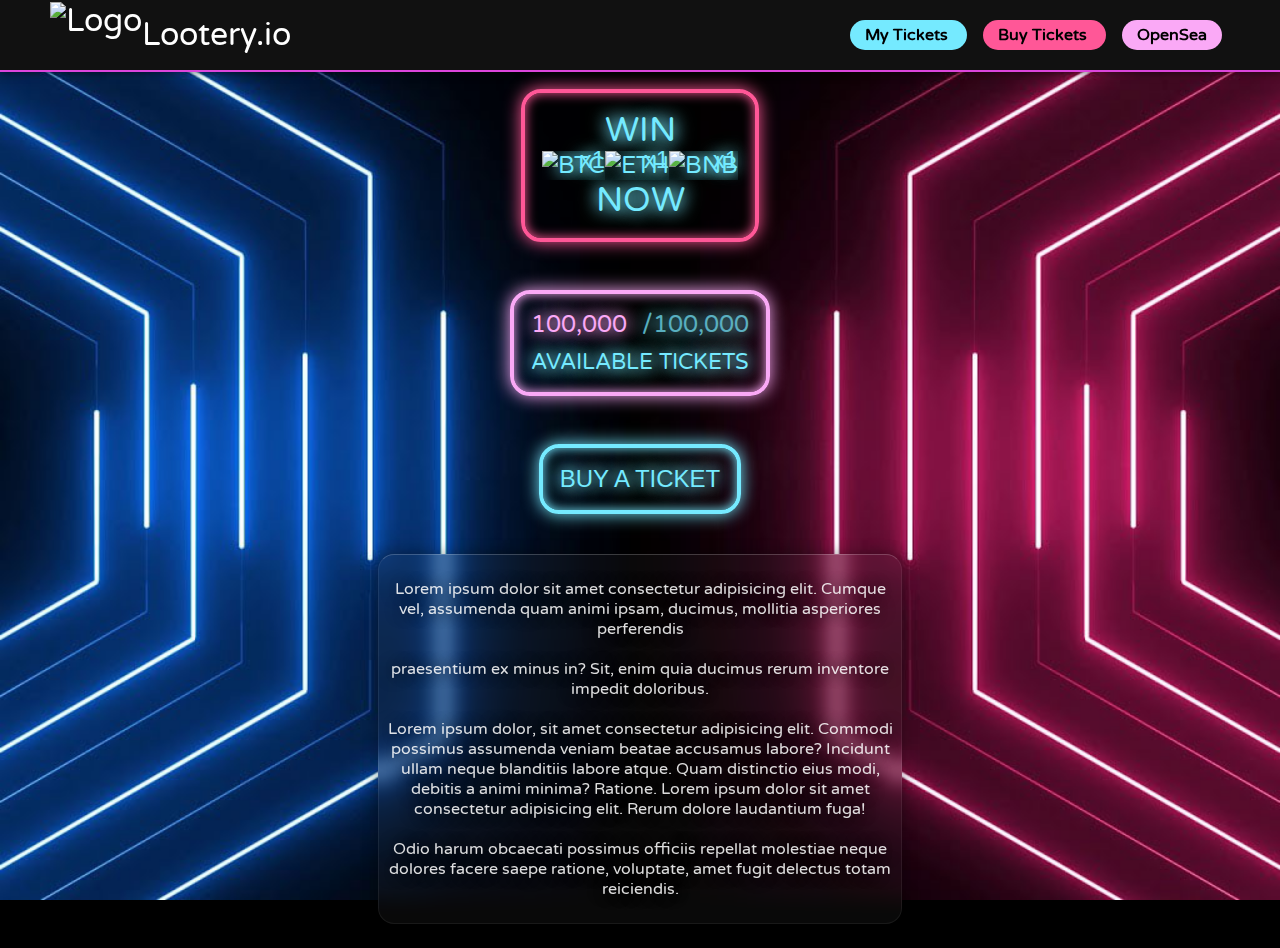
==== index.html @ 488fae4c "added header" ====
<!DOCTYPE html>
<html lang="en">

<head>
    <meta charset="UTF-8">
    <meta http-equiv="X-UA-Compatible" content="IE=edge">
    <meta name="viewport" content="width=device-width, initial-scale=1.0">
    <link rel="stylesheet" href="style.css">
    <link rel="icon" type="image/svg+xml" href="assets/NFT_Coin_L.svg">
    <title>Lootery.io</title>
</head>

<body>
    <div class="header">
        <a href="#" class="logo">
            <img src="assets/NFT_Coin_L.svg" alt="Logo" title="Lootery.io" height="66px">
            Lootery.io
        </a>
        <div class="links">
            <a href="#" class="link">
                My Tickets
            </a>
            <a href="#" class="link red">
                Buy Tickets
            </a>
            <a href="#" class="link purple">
                OpenSea
            </a>
        </div>
    </div>
    <div class="box-neon btc neon-text mt">
        <span class="txt">WIN</span>
        <div class="row">
            <!--
            <div class="cryptobox">
                <span>1</span>
                <img src="assets/NFT_Coin_Bitcoin.svg" width="150px" alt="BTC" title="BTC">
            </div>
            <div class="cryptobox">
                <span>1</span>
                <img src="assets/NFT_Coin_ether.svg" width="150px" alt="ETH" title="ETH">
            </div>
            <div class="cryptobox">
                <span>1</span>
                <img src="assets/NFT_Coin_Binance.svg" width="150px" alt="BNB" title="BNB">
            </div>
            -->
            <picture><img src="assets/NFT_Coin_Bitcoin.svg" alt="BTC" title="BTC"></picture>
            <picture><img src="assets/NFT_Coin_ether.svg" alt="ETH" title="ETH"></picture>
            <picture><img src="assets/NFT_Coin_Binance.svg" alt="BNB" title="BNB"></picture>
        </div>
        <span class="txt">NOW</span>
    </div>
    <div class="box-neon flat neon-text">
        <div>
            <div class="row">
                <span>100,000</span>
                <span>/100,000</span>
            </div>
            <span style="font-size: .9em;">AVAILABLE TICKETS</span>
        </div>
    </div>
    <button class="box-neon btn neon-text">
        buy a ticket
    </button>
    <div class="bottom-texts">
        <p>
            Lorem ipsum dolor sit amet consectetur adipisicing elit. Cumque vel, assumenda quam animi ipsam, ducimus,
            mollitia asperiores perferendis
            <br><br>
            praesentium ex minus in? Sit, enim quia ducimus rerum inventore impedit
            doloribus.
            <br><br>
            Lorem ipsum dolor, sit amet consectetur adipisicing elit. Commodi possimus assumenda veniam
            beatae accusamus labore? Incidunt ullam neque blanditiis labore atque. Quam distinctio eius modi, debitis a
            animi minima? Ratione. Lorem ipsum dolor sit amet consectetur adipisicing elit. Rerum dolore laudantium
            fuga!
            <br><br>
            Odio harum obcaecati possimus officiis repellat molestiae neque dolores facere saepe ratione,
            voluptate, amet fugit delectus totam reiciendis.
        </p>
    </div>
</body>

</html>
---- style.css ----
@import url('https://fonts.googleapis.com/css2?family=Varela+Round&display=swap');

html, body {
    font-family: 'Varela Round', sans-serif;
}

body {
    background-color: #000;
    background-image: url("assets/bg.jpeg");
    background-position: center;
    background-repeat: no-repeat;
    background-size: cover;
    background-attachment: fixed;

    display: flex;
    flex-direction: column;
    justify-content: center;
    align-items: center;
}

.header {
    position: fixed;
    top: 0;
    left: 0;
    right: 0;
    bottom: auto;
    z-index: 99;
    box-sizing: border-box;
    height: 8vh;
    padding: 15px 50px;
    background: #111;
    color: #fff;
    --color: rgb(220, 69, 220);
    border-bottom: solid .17em var(--color);
    display: flex;
    align-items: center;
    justify-content: space-between;
    box-shadow: 0 0 8px #00000099;
}

.logo {
    display: flex;
    flex-direction: row;
    align-items: center;
    text-decoration: none;
    color: #fff;
    font-size: 2em;
}

.link {
    text-decoration: none;
    color: #000;
    font-weight: 900;
    background: rgb(117, 234, 255);
    padding: 5px 15px;
    border-radius: 1em;
    margin: 0 .5em;
    transition: all 500ms ease-in-out;
}

.link.red {
    background: rgb(255, 87, 151);
}

.link.purple {
    background: rgb(250, 169, 246);
}

.link:hover {
    background-color: white;
}

.mt {
    margin-top: 9vh !important;
}

.box-neon {
    --color: rgb(255, 87, 151);
    display: flex;
    flex-direction: column;
    text-align: center;
    font-size: 1.5em;
    padding: .7em;
    margin: 1em;
    border-radius: 20px;
    border: solid .17em var(--color);
    box-shadow:
    inset 0 0 .5em var(--color),
    0 0 .7em var(--color);
}

.box-neon.btc {
    background-color: #00000066;
    max-width: 300px;
}

.box-neon.btc img {
    width: 100px;
}

.box-neon.btc picture {
    position: relative;
}

.box-neon.btc picture::after {
    font-family:'Gill Sans', 'Gill Sans MT', Calibri, 'Trebuchet MS', sans-serif;
    font-weight: 100;
    content: "x1";
    position: absolute;
    bottom: 20%;
    right: 0;
}

.box-neon.btc .txt {
    font-size: 1.4em;
}

.neon-text {
    --text-color: rgb(117, 234, 255);
    color: var(--text-color);
    text-shadow: var(--text-color) 0 0 20px,var(--text-color) 0 0 15px;
}

.box-neon.btc .cryptobox {
    --color: rgb(240, 70, 240);
    border-radius: 20px;
    border: solid .1em var(--color);
    box-shadow:
    inset 0 0 .5em var(--color),
    0 0 .7em var(--color);

    display: flex;
    flex-flow: column nowrap;
    align-items: center;
    font-size: 1.4em;
    white-space: nowrap;
    margin: .3em;
    padding-top: .6em;
}

.box-neon.btc .cryptobox span:first-child {
    font-size: 1.7em;
    --text-color: rgb(250, 169, 246);
    color: var(--text-color);
    text-shadow: var(--text-color) 0 0 20px,var(--text-color) 0 0 15px;
}

.box-neon.flat {
    --color: rgb(250, 169, 246);
}

.box-neon.flat .row {
    margin-bottom: .3em;
}

.box-neon.flat .row span:first-child {
    --text-color: rgb(250, 169, 246);
    color: var(--text-color);
    text-shadow: var(--text-color) 0 0 20px,var(--text-color) 0 0 15px;
}

.box-neon.flat .row span:last-child {
    opacity: .75;
}

.box-neon.btn {
    --color: rgb(117, 234, 255);
    cursor: pointer;
    background: transparent;
    text-transform: uppercase;
}

.bottom-texts {
    backdrop-filter: blur(10px);
    border-radius: 1em;
    border: #FFFFFF11 1px solid;
    border-top: #FFFFFF33 1px solid;
    background-color: #FFFFFF09;
    width: 40%;
    min-width: 300px;
    margin: 1em;
    padding: .5em;
    font-size: 1em;
    text-align: center;
    color: #FFFFFFDD;
    text-shadow: rgba(0,0,0,1) 0px 0px 15px;
    box-shadow: rgba(0,0,0,.33) 0px 0px 15px;
}

.row {
    display: flex;
    flex-flow: row nowrap;
    justify-content: space-between;
}
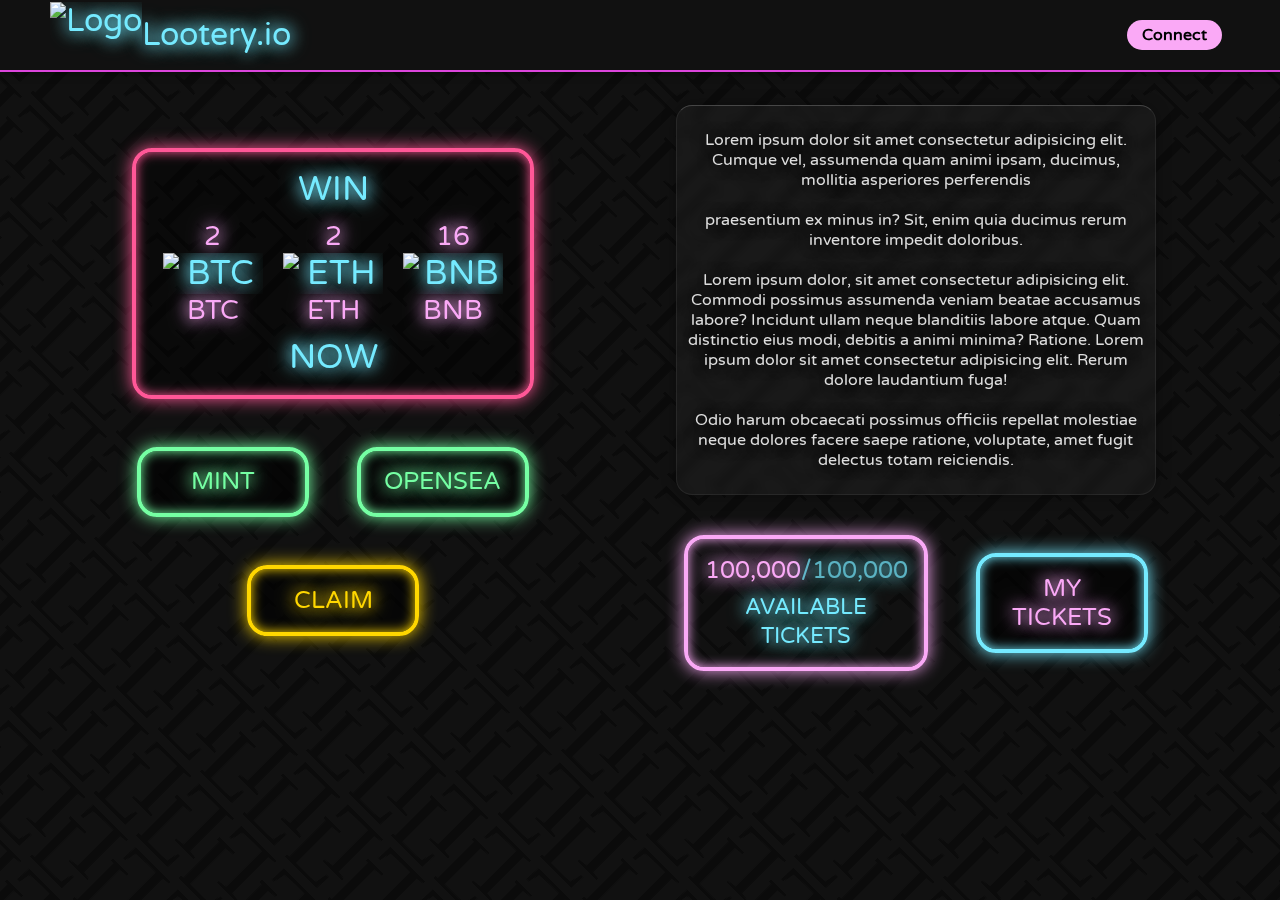
==== commit f7d4b870: "updated design" ====
--- a/index.html
+++ b/index.html
@@ -11,74 +11,96 @@
 </head>
 
 <body>
+    <div class="background"></div>
     <div class="header">
-        <a href="#" class="logo">
+        <a href="#" class="logo neon-text">
             <img src="assets/NFT_Coin_L.svg" alt="Logo" title="Lootery.io" height="66px">
             Lootery.io
         </a>
         <div class="links">
-            <a href="#" class="link">
-                My Tickets
-            </a>
-            <a href="#" class="link red">
-                Buy Tickets
-            </a>
             <a href="#" class="link purple">
-                OpenSea
+                Connect
             </a>
         </div>
     </div>
-    <div class="box-neon btc neon-text mt">
-        <span class="txt">WIN</span>
-        <div class="row">
-            <!--
-            <div class="cryptobox">
-                <span>1</span>
-                <img src="assets/NFT_Coin_Bitcoin.svg" width="150px" alt="BTC" title="BTC">
+
+    <div class="row mt">
+        <div class="col">
+            <div class="box-neon btc neon-text">
+                <span class="txt">WIN</span>
+                <div class="row">
+                    <div class="cryptobox">
+                        <span>2</span>
+                        <img src="assets/NFT_Coin_Bitcoin.svg" width="150px" alt="BTC" title="BTC">
+                        <span>BTC</span>
+                    </div>
+                    <div class="cryptobox">
+                        <span>2</span>
+                        <img src="assets/NFT_Coin_ether.svg" width="150px" alt="ETH" title="ETH">
+                        <span>ETH</span>
+                    </div>
+                    <div class="cryptobox">
+                        <span>16</span>
+                        <img src="assets/NFT_Coin_Binance.svg" width="150px" alt="BNB" title="BNB">
+                        <span>BNB</span>
+                    </div>
+                    <!--
+                    <picture><img src="assets/NFT_Coin_Bitcoin.svg" alt="BTC" title="BTC"></picture>
+                    <picture><img src="assets/NFT_Coin_ether.svg" alt="ETH" title="ETH"></picture>
+                    <picture><img src="assets/NFT_Coin_Binance.svg" alt="BNB" title="BNB"></picture>
+                        -->
+                </div>
+                <span class="txt">NOW</span>
             </div>
-            <div class="cryptobox">
-                <span>1</span>
-                <img src="assets/NFT_Coin_ether.svg" width="150px" alt="ETH" title="ETH">
+            <div class="buy-buttons">
+                <a href="#" class="box-neon btn neon-text">
+                    mint
+                </a>
+                <a href="#" class="box-neon btn neon-text">
+                    opensea
+                </a>
             </div>
-            <div class="cryptobox">
-                <span>1</span>
-                <img src="assets/NFT_Coin_Binance.svg" width="150px" alt="BNB" title="BNB">
+            <a href="#" class="box-neon btn neon-text golden">
+                Claim
+            </a>
+        </div>
+        <div style="width: 150px;"></div>
+        <div class="col">
+            <div class="bottom-texts">
+                <p>
+                    Lorem ipsum dolor sit amet consectetur adipisicing elit. Cumque vel, assumenda quam animi ipsam,
+                    ducimus,
+                    mollitia asperiores perferendis
+                    <br><br>
+                    praesentium ex minus in? Sit, enim quia ducimus rerum inventore impedit
+                    doloribus.
+                    <br><br>
+                    Lorem ipsum dolor, sit amet consectetur adipisicing elit. Commodi possimus assumenda veniam
+                    beatae accusamus labore? Incidunt ullam neque blanditiis labore atque. Quam distinctio eius modi,
+                    debitis a
+                    animi minima? Ratione. Lorem ipsum dolor sit amet consectetur adipisicing elit. Rerum dolore
+                    laudantium
+                    fuga!
+                    <br><br>
+                    Odio harum obcaecati possimus officiis repellat molestiae neque dolores facere saepe ratione,
+                    voluptate, amet fugit delectus totam reiciendis.
+                </p>
             </div>
-            -->
-            <picture><img src="assets/NFT_Coin_Bitcoin.svg" alt="BTC" title="BTC"></picture>
-            <picture><img src="assets/NFT_Coin_ether.svg" alt="ETH" title="ETH"></picture>
-            <picture><img src="assets/NFT_Coin_Binance.svg" alt="BNB" title="BNB"></picture>
+            <div class="row">
+                <div class="box-neon flat neon-text">
+                    <div>
+                        <div class="row">
+                            <span>100,000</span>
+                            <span>/100,000</span>
+                        </div>
+                        <span style="font-size: .9em;">AVAILABLE TICKETS</span>
+                    </div>
+                </div>
+                <a href="#" class="box-neon btn neon-text opal">
+                    My Tickets
+                </a>
+            </div>
         </div>
-        <span class="txt">NOW</span>
-    </div>
-    <div class="box-neon flat neon-text">
-        <div>
-            <div class="row">
-                <span>100,000</span>
-                <span>/100,000</span>
-            </div>
-            <span style="font-size: .9em;">AVAILABLE TICKETS</span>
-        </div>
-    </div>
-    <button class="box-neon btn neon-text">
-        buy a ticket
-    </button>
-    <div class="bottom-texts">
-        <p>
-            Lorem ipsum dolor sit amet consectetur adipisicing elit. Cumque vel, assumenda quam animi ipsam, ducimus,
-            mollitia asperiores perferendis
-            <br><br>
-            praesentium ex minus in? Sit, enim quia ducimus rerum inventore impedit
-            doloribus.
-            <br><br>
-            Lorem ipsum dolor, sit amet consectetur adipisicing elit. Commodi possimus assumenda veniam
-            beatae accusamus labore? Incidunt ullam neque blanditiis labore atque. Quam distinctio eius modi, debitis a
-            animi minima? Ratione. Lorem ipsum dolor sit amet consectetur adipisicing elit. Rerum dolore laudantium
-            fuga!
-            <br><br>
-            Odio harum obcaecati possimus officiis repellat molestiae neque dolores facere saepe ratione,
-            voluptate, amet fugit delectus totam reiciendis.
-        </p>
     </div>
 </body>
 
--- a/style.css
+++ b/style.css
@@ -5,17 +5,32 @@
 }
 
 body {
-    background-color: #000;
-    background-image: url("assets/bg.jpeg");
-    background-position: center;
-    background-repeat: no-repeat;
-    background-size: cover;
-    background-attachment: fixed;
-
     display: flex;
     flex-direction: column;
     justify-content: center;
     align-items: center;
+    background-color: #111;
+    padding: 0 100px;
+}
+
+.background {
+    position: fixed;
+    background-color: #111;
+    top: 0;
+    left: -100vw;
+    bottom: 0;
+    right: 0;
+    z-index: -1;
+}
+
+.background::before {
+    content: "";
+    position: absolute;
+    width: 300vw;
+    height: 300vh;
+    background: url("./assets/L.svg") 0 0 space;
+    background-size: 60px;
+    transform: rotate(45deg);
 }
 
 .header {
@@ -91,7 +106,6 @@
 
 .box-neon.btc {
     background-color: #00000066;
-    max-width: 300px;
 }
 
 .box-neon.btc img {
@@ -122,24 +136,16 @@
 }
 
 .box-neon.btc .cryptobox {
-    --color: rgb(240, 70, 240);
-    border-radius: 20px;
-    border: solid .1em var(--color);
-    box-shadow:
-    inset 0 0 .5em var(--color),
-    0 0 .7em var(--color);
-
     display: flex;
     flex-flow: column nowrap;
     align-items: center;
     font-size: 1.4em;
     white-space: nowrap;
     margin: .3em;
-    padding-top: .6em;
-}
-
-.box-neon.btc .cryptobox span:first-child {
-    font-size: 1.7em;
+}
+
+.box-neon.btc .cryptobox span {
+    font-size: .8em;
     --text-color: rgb(250, 169, 246);
     color: var(--text-color);
     text-shadow: var(--text-color) 0 0 20px,var(--text-color) 0 0 15px;
@@ -164,22 +170,27 @@
 }
 
 .box-neon.btn {
-    --color: rgb(117, 234, 255);
+    --color: rgb(117, 255, 163);
+    --text-color: rgb(117, 255, 163);
     cursor: pointer;
-    background: transparent;
     text-transform: uppercase;
+    background-color: #00000099;
+    min-width: 130px;
+    display: flex;
+    justify-content: center;
+    align-items: center;
+    text-decoration: none;
 }
 
 .bottom-texts {
-    backdrop-filter: blur(10px);
+    backdrop-filter: blur(5px);
     border-radius: 1em;
     border: #FFFFFF11 1px solid;
     border-top: #FFFFFF33 1px solid;
     background-color: #FFFFFF09;
-    width: 40%;
-    min-width: 300px;
+    max-width: 500px;
+    padding: .5em;
     margin: 1em;
-    padding: .5em;
     font-size: 1em;
     text-align: center;
     color: #FFFFFFDD;
@@ -190,5 +201,35 @@
 .row {
     display: flex;
     flex-flow: row nowrap;
-    justify-content: space-between;
+    justify-content: center;
+    align-items: center;
+    width: 100%;
+}
+
+.col {
+    display: flex;
+    flex-flow: column wrap;
+    align-items: center;
+}
+
+.buy-buttons {
+    display: flex;
+    flex-direction: row;
+    justify-content: center;
+}
+
+.box-neon.golden {
+    --color: rgb(255, 215, 0);
+    --text-color: rgb(255, 215, 0);
+}
+
+.box-neon.opal {
+    --color: rgb(117, 234, 255);
+    --text-color: rgb(250, 169, 246);
+}
+
+@media only screen and (max-width: 1200px) {
+    .row {
+        flex-wrap: wrap;
+    }
 }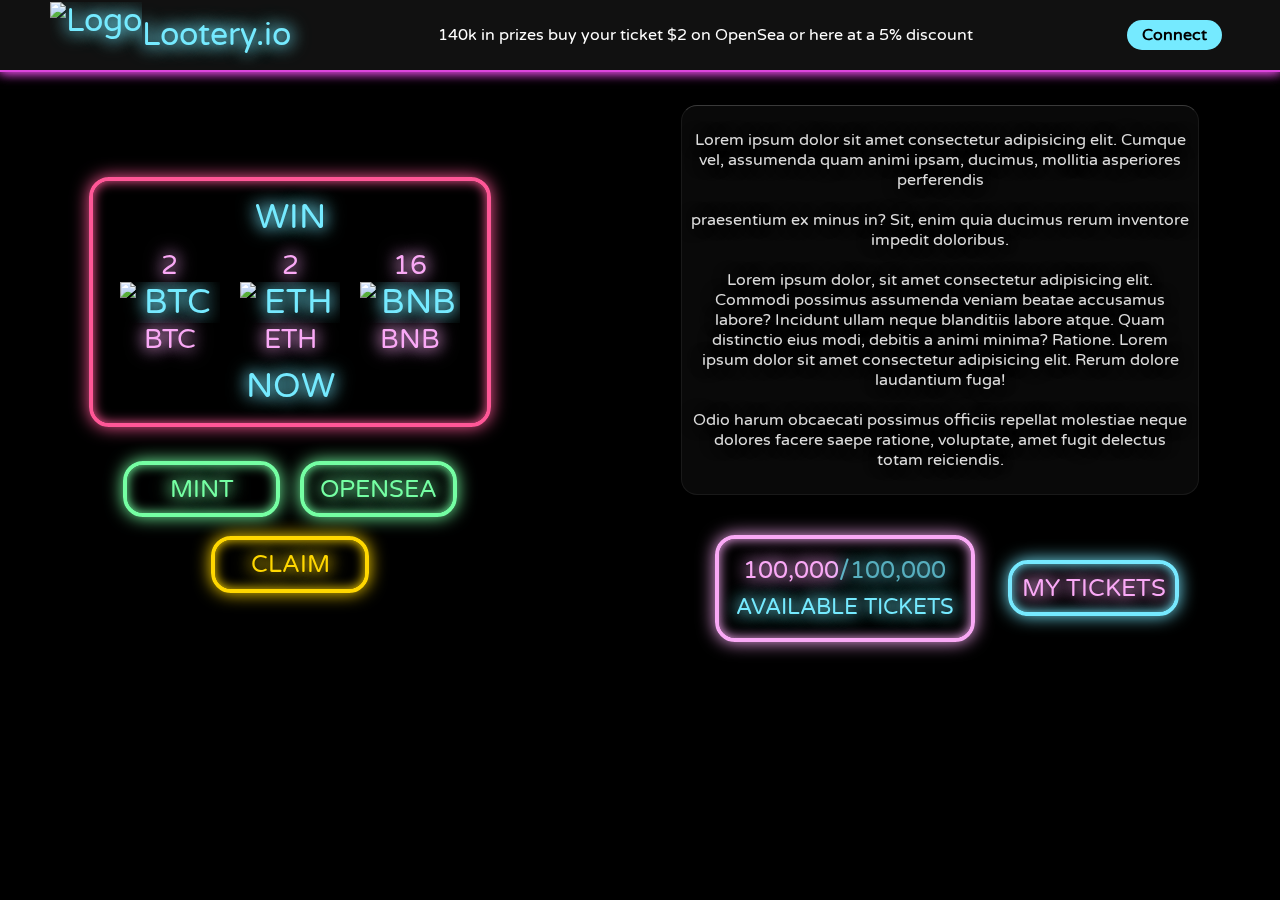
==== commit 62aae21c: "updated style" ====
--- a/index.html
+++ b/index.html
@@ -17,14 +17,16 @@
             <img src="assets/NFT_Coin_L.svg" alt="Logo" title="Lootery.io" height="66px">
             Lootery.io
         </a>
+        <p class="header-text">
+            140k in prizes buy your ticket $2 on OpenSea or here at a 5% discount
+        </p>
         <div class="links">
             <a href="#" class="link purple">
                 Connect
             </a>
         </div>
     </div>
-
-    <div class="row mt">
+    <div class="main row mt">
         <div class="col">
             <div class="box-neon btc neon-text">
                 <span class="txt">WIN</span>
@@ -64,7 +66,7 @@
                 Claim
             </a>
         </div>
-        <div style="width: 150px;"></div>
+        <div style="width: 150px;" class="separator"></div>
         <div class="col">
             <div class="bottom-texts">
                 <p>
--- a/style.css
+++ b/style.css
@@ -9,20 +9,20 @@
     flex-direction: column;
     justify-content: center;
     align-items: center;
-    background-color: #111;
-    padding: 0 100px;
+    background-color: #000;
+
 }
 
 .background {
     position: fixed;
-    background-color: #111;
+    background-color: #000;
     top: 0;
     left: -100vw;
     bottom: 0;
     right: 0;
     z-index: -1;
 }
-
+/*
 .background::before {
     content: "";
     position: absolute;
@@ -32,7 +32,7 @@
     background-size: 60px;
     transform: rotate(45deg);
 }
-
+*/
 .header {
     position: fixed;
     top: 0;
@@ -47,10 +47,11 @@
     color: #fff;
     --color: rgb(220, 69, 220);
     border-bottom: solid .17em var(--color);
+    box-shadow: 0 0 .7em var(--color),
+    0 0 .7em var(--color);
     display: flex;
     align-items: center;
     justify-content: space-between;
-    box-shadow: 0 0 8px #00000099;
 }
 
 .logo {
@@ -73,16 +74,12 @@
     transition: all 500ms ease-in-out;
 }
 
-.link.red {
-    background: rgb(255, 87, 151);
-}
-
-.link.purple {
-    background: rgb(250, 169, 246);
-}
-
 .link:hover {
     background-color: white;
+}
+
+.header-text {
+
 }
 
 .mt {
@@ -180,6 +177,8 @@
     justify-content: center;
     align-items: center;
     text-decoration: none;
+    padding: .4em;
+    margin: .4em;
 }
 
 .bottom-texts {
@@ -229,7 +228,36 @@
 }
 
 @media only screen and (max-width: 1200px) {
-    .row {
+    .main {
+        flex-flow: column nowrap;
+    }
+
+    .separator {
+        display: none;
+    }
+}
+
+@media only screen and (max-width: 1000px) {
+    .header-text {
+        display: none;
+    }
+}
+
+@media only screen and (max-width: 400px) {
+    .box-neon, .bottom-texts {
+        max-width: 300px;
+        margin: .7em 0;
+    }
+    .col:last-child {
+        flex-direction: column-reverse;
+    }
+
+    .row:last-child {
         flex-wrap: wrap;
     }
+
+    .header {
+        padding: 0;
+    }
+
 }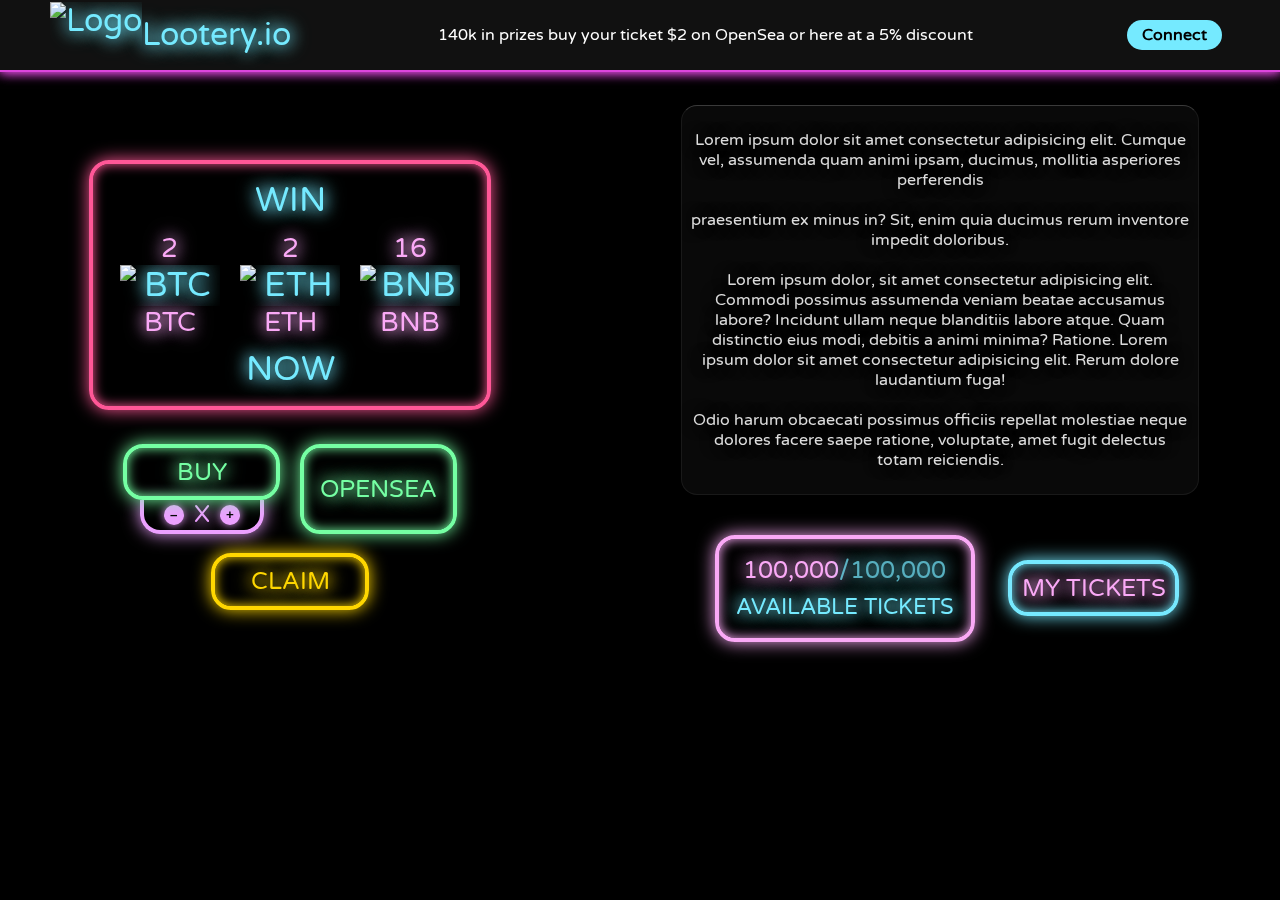
==== commit 126bc64d: "updated design" ====
--- a/index.html
+++ b/index.html
@@ -55,9 +55,16 @@
                 <span class="txt">NOW</span>
             </div>
             <div class="buy-buttons">
-                <a href="#" class="box-neon btn neon-text">
-                    mint
-                </a>
+                <div class="col">
+                    <a href="#" class="box-neon btn neon-text">
+                        buy
+                    </a>
+                    <div class="box-neon quantity-selector neon-text">
+                        <button>–</button>
+                        <span>X</span>
+                        <button>+</button>
+                    </div>
+                </div>
                 <a href="#" class="box-neon btn neon-text">
                     opensea
                 </a>
--- a/style.css
+++ b/style.css
@@ -99,6 +99,7 @@
     box-shadow:
     inset 0 0 .5em var(--color),
     0 0 .7em var(--color);
+    z-index: 2;
 }
 
 .box-neon.btc {
@@ -227,6 +228,50 @@
     --text-color: rgb(250, 169, 246);
 }
 
+.box-neon.quantity-selector {
+    --text-color: rgb(236, 160, 255);
+    --color: rgb(236, 160, 255);
+    display: flex;
+    flex-flow: row nowrap;
+    justify-content: space-between;
+    align-items: center;
+    max-height: 20px;
+    margin: 0;
+    padding: 5px 20px;
+    border-top-left-radius: 0;
+    border-top-right-radius: 0;
+    border-top: none;
+    box-shadow: 0 0 .7em var(--color);
+    transform: translateY(-10px);
+    z-index: 1;
+}
+
+.quantity-selector span {
+    margin: 0 10px;
+}
+
+.quantity-selector button {
+    background: var(--color);
+    outline: none;
+    border: none;
+    border-radius: 50%;
+    width: 20px;
+    aspect-ratio: 1;
+    font-weight: 700;
+    box-shadow: 0 0 .7em var(--color);
+    cursor: pointer;
+    transition: all 500ms ease-in-out;
+}
+
+.quantity-selector button:hover {
+    opacity: 90%;
+    transition: all 100ms;
+}
+
+.quantity-selector button:active {
+    opacity: 75%;
+}
+
 @media only screen and (max-width: 1200px) {
     .main {
         flex-flow: column nowrap;
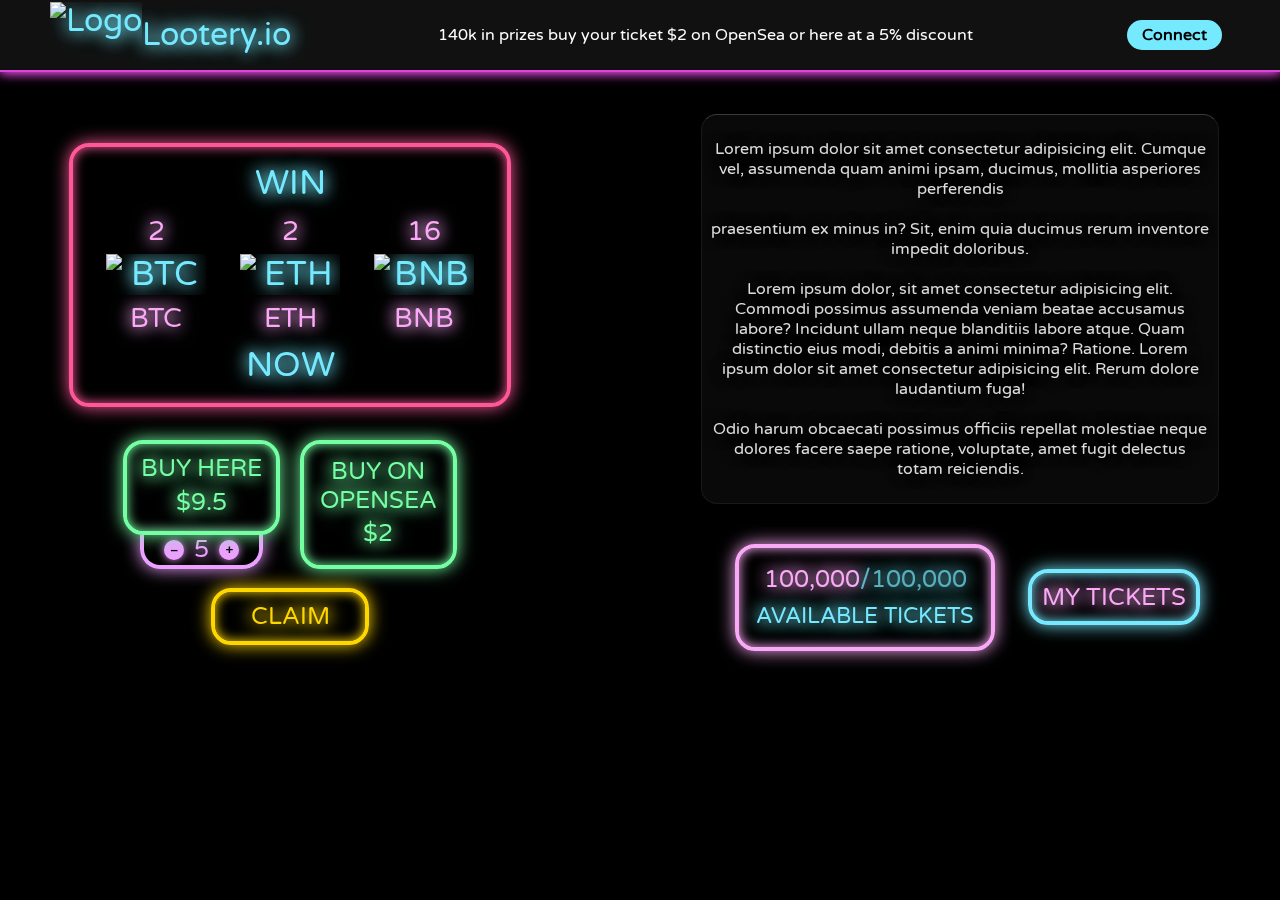
==== commit 7ee67c9e: "quantity selector" ====
--- a/index.html
+++ b/index.html
@@ -57,16 +57,18 @@
             <div class="buy-buttons">
                 <div class="col">
                     <a href="#" class="box-neon btn neon-text">
-                        buy
+                        buy here
+                        <p>$9.5</p>
                     </a>
                     <div class="box-neon quantity-selector neon-text">
                         <button>–</button>
-                        <span>X</span>
+                        <span>5</span>
                         <button>+</button>
                     </div>
                 </div>
                 <a href="#" class="box-neon btn neon-text">
-                    opensea
+                    buy on<br />opensea
+                    <p>$2</p>
                 </a>
             </div>
             <a href="#" class="box-neon btn neon-text golden">
--- a/style.css
+++ b/style.css
@@ -61,6 +61,7 @@
     text-decoration: none;
     color: #fff;
     font-size: 2em;
+
 }
 
 .link {
@@ -78,12 +79,8 @@
     background-color: white;
 }
 
-.header-text {
-
-}
-
 .mt {
-    margin-top: 9vh !important;
+    margin-top: 10vh !important;
 }
 
 .box-neon {
@@ -147,6 +144,10 @@
     --text-color: rgb(250, 169, 246);
     color: var(--text-color);
     text-shadow: var(--text-color) 0 0 20px,var(--text-color) 0 0 15px;
+}
+
+.box-neon.btc .cryptobox img {
+    margin: 0.2em;
 }
 
 .box-neon.flat {
@@ -218,6 +219,10 @@
     justify-content: center;
 }
 
+.buy-buttons p {
+    margin: .2em 0;
+}
+
 .box-neon.golden {
     --color: rgb(255, 215, 0);
     --text-color: rgb(255, 215, 0);
@@ -305,4 +310,9 @@
         padding: 0;
     }
 
+    .box-neon.btc .cryptobox img {
+        height: 80px;
+        margin: 0;
+    }
+
 }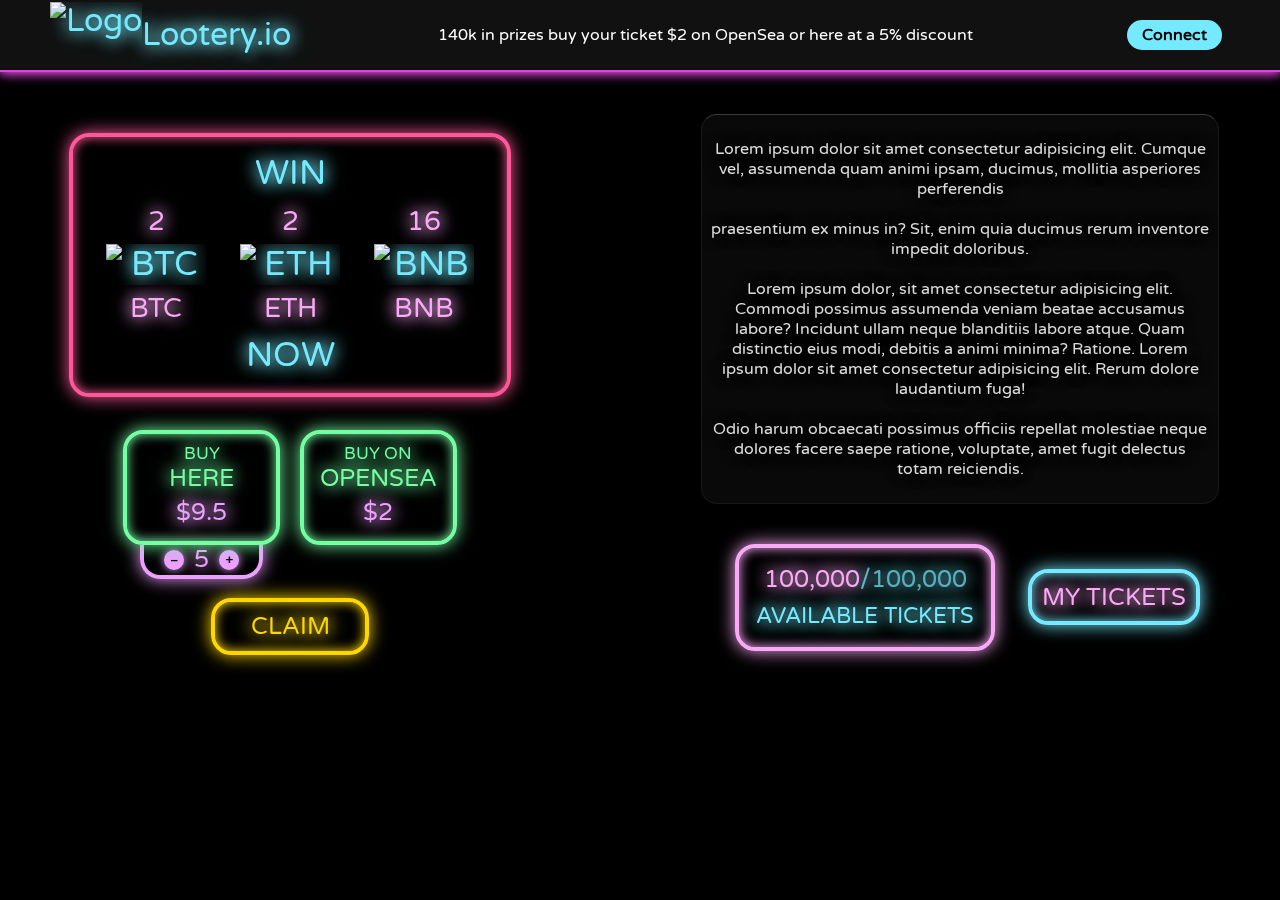
==== commit 379eb842: "updated quantity selector" ====
--- a/index.html
+++ b/index.html
@@ -57,8 +57,9 @@
             <div class="buy-buttons">
                 <div class="col">
                     <a href="#" class="box-neon btn neon-text">
-                        buy here
-                        <p>$9.5</p>
+                        <span style="font-size: .7em;">buy</span>
+                        here
+                        <p class="neon-text pink">$9.5</p>
                     </a>
                     <div class="box-neon quantity-selector neon-text">
                         <button>–</button>
@@ -66,10 +67,13 @@
                         <button>+</button>
                     </div>
                 </div>
-                <a href="#" class="box-neon btn neon-text">
-                    buy on<br />opensea
-                    <p>$2</p>
-                </a>
+                <div class="col">
+                    <a href="#" class="box-neon btn neon-text">
+                        <span style="font-size: .7em;">buy on</span>
+                        opensea
+                        <p class="neon-text pink">$2</p>
+                    </a>
+                </div>
             </div>
             <a href="#" class="box-neon btn neon-text golden">
                 Claim
--- a/style.css
+++ b/style.css
@@ -277,6 +277,10 @@
     opacity: 75%;
 }
 
+.neon-text.pink {
+    --text-color: rgb(236, 160, 255);
+}
+
 @media only screen and (max-width: 1200px) {
     .main {
         flex-flow: column nowrap;
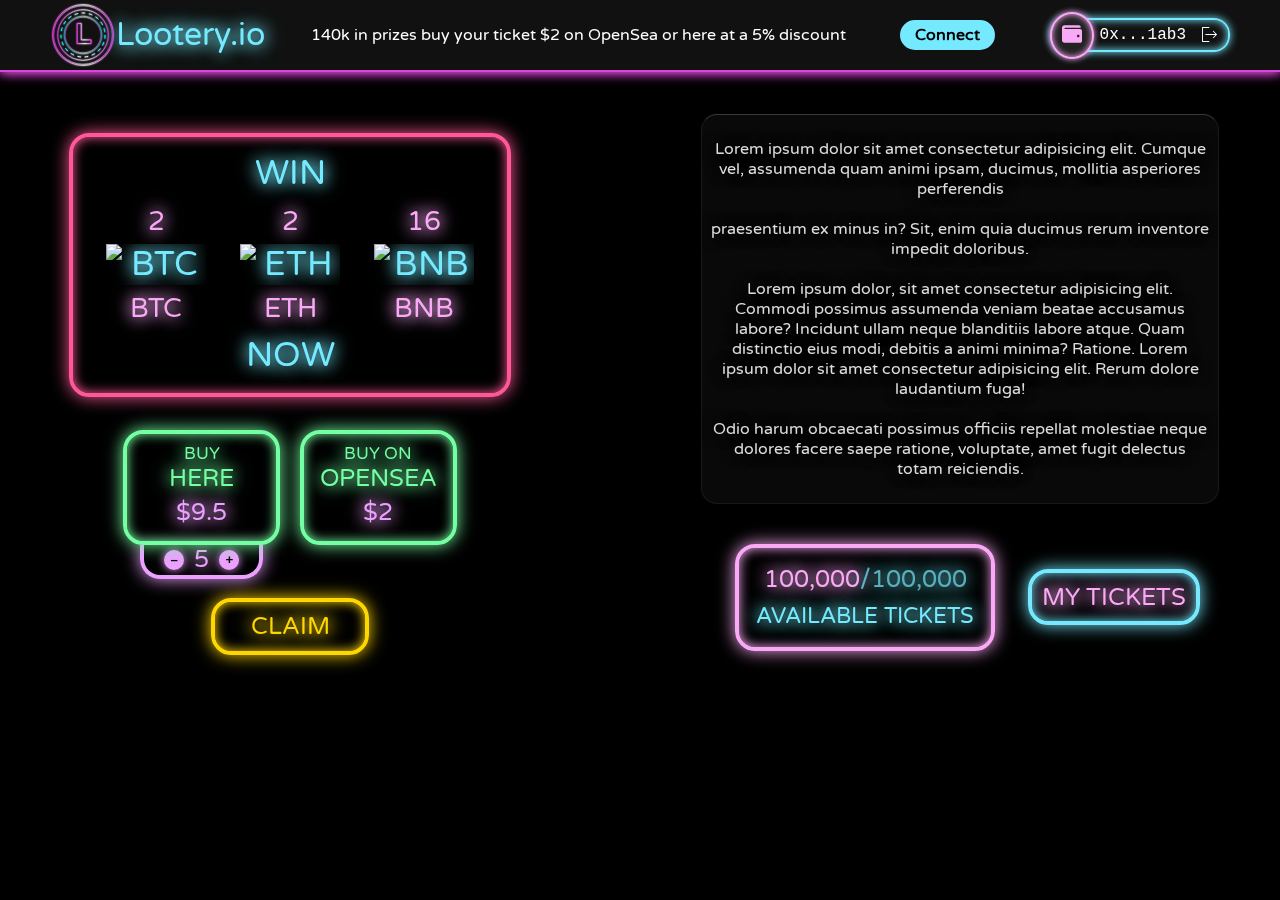
==== commit 6801f550: "wallet tingy added" ====
--- a/index.html
+++ b/index.html
@@ -7,6 +7,7 @@
     <meta name="viewport" content="width=device-width, initial-scale=1.0">
     <link rel="stylesheet" href="style.css">
     <link rel="icon" type="image/svg+xml" href="assets/NFT_Coin_L.svg">
+    <link rel="stylesheet" href="https://stackpath.bootstrapcdn.com/font-awesome/4.7.0/css/font-awesome.min.css">
     <title>Lootery.io</title>
 </head>
 
@@ -24,6 +25,11 @@
             <a href="#" class="link purple">
                 Connect
             </a>
+        </div>
+        <div class="wallet">
+            <button><img src="./assets/wallet.svg" width="20px" /></button>
+            <span class="token">0x...1ab3</span>
+            <button><img src="./assets/logout.svg" width="15px" /></button>
         </div>
     </div>
     <div class="main row mt">
--- a/style.css
+++ b/style.css
@@ -217,6 +217,7 @@
     display: flex;
     flex-direction: row;
     justify-content: center;
+    align-items: flex-start;
 }
 
 .buy-buttons p {
@@ -281,6 +282,72 @@
     --text-color: rgb(236, 160, 255);
 }
 
+.wallet {
+    --color: rgb(117, 234, 255);
+    position: relative;
+    display: flex;
+    justify-content: space-between;
+    align-items: center;
+    padding: 5px;
+    border-radius: 1em;
+    border: solid 2px var(--color);
+    border-left: none;
+    box-shadow: 0 0 .5em var(--color),
+                inset 0 0 .5em var(--color);
+}
+
+.wallet span {
+    margin: 0 10px 0 45px;
+}
+
+.wallet button {
+    outline: none;
+    cursor: pointer;
+    transition: all 200ms ease-in-out;
+}
+
+.wallet button img {
+    transition: transform 200ms ease-in-out;
+}
+
+.wallet button:first-child {
+    --color: #faa9f6;
+    position: absolute;
+    left: 0;
+    background: #222;
+    aspect-ratio: 1;
+    border: solid 2px var(--color);
+    border-radius: 50%;
+    padding: 10px;
+    box-shadow: 0 0 .5em var(--color),
+                inset 0 0 .5em var(--color);
+}
+
+.wallet button:last-child {
+    background-color: transparent;
+    border: none;
+    transform: translateY(1px);
+}
+
+.wallet button:hover img {
+    transform: scale(1.1);
+    filter: brightness(0) invert(1);
+}
+
+.wallet button:first-child:hover {
+    --color: white;
+}
+
+.wallet button:active img {
+    transition: all 100ms ease-in-out;
+    transform: scale(1);
+}
+
+.wallet .token {
+    font-family: 'Courier New', Courier, monospace;
+    font-weight: 100;
+}
+
 @media only screen and (max-width: 1200px) {
     .main {
         flex-flow: column nowrap;
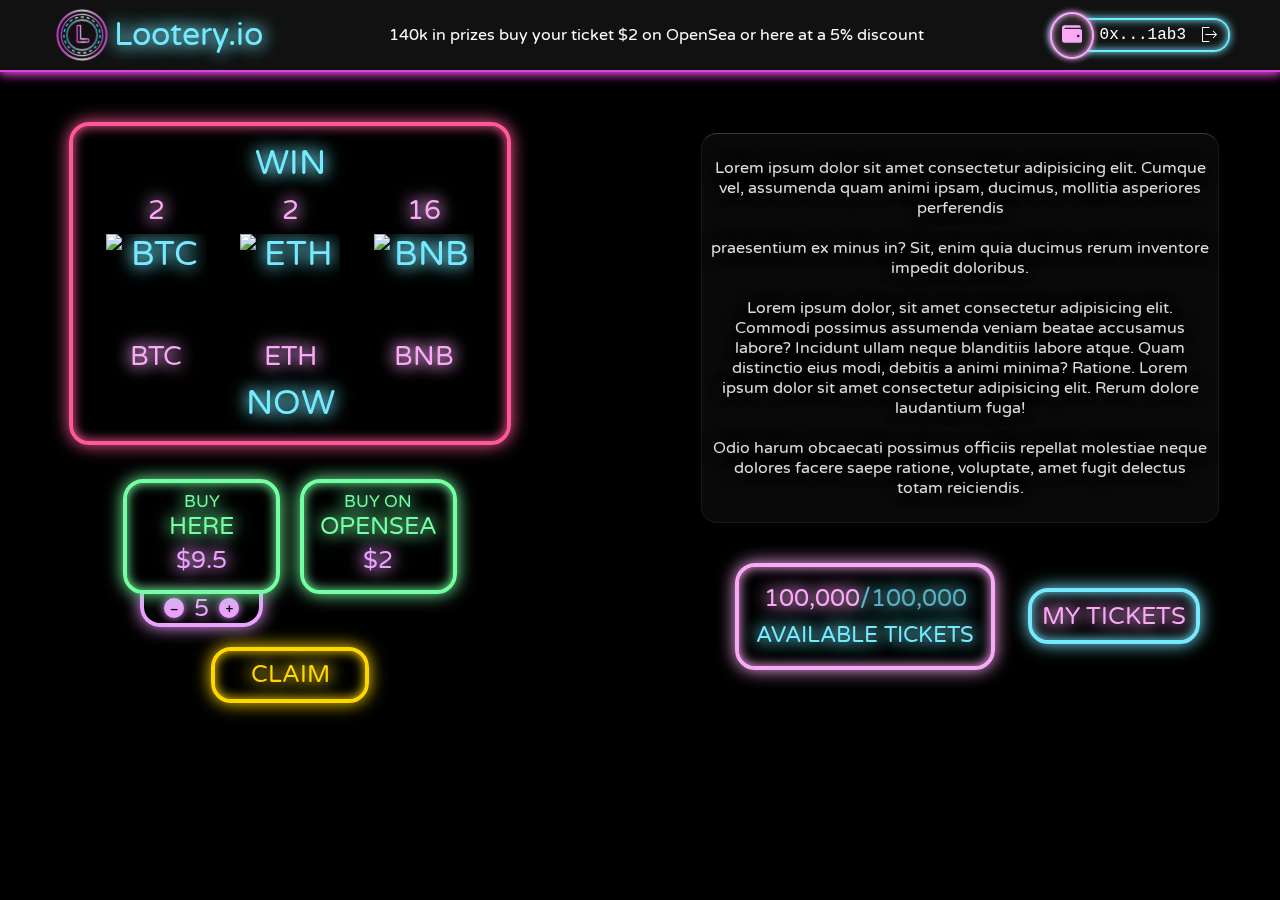
==== commit 3ac8db6b: "style updates" ====
--- a/index.html
+++ b/index.html
@@ -21,11 +21,6 @@
         <p class="header-text">
             140k in prizes buy your ticket $2 on OpenSea or here at a 5% discount
         </p>
-        <div class="links">
-            <a href="#" class="link purple">
-                Connect
-            </a>
-        </div>
         <div class="wallet">
             <button><img src="./assets/wallet.svg" width="20px" /></button>
             <span class="token">0x...1ab3</span>
--- a/style.css
+++ b/style.css
@@ -61,7 +61,11 @@
     text-decoration: none;
     color: #fff;
     font-size: 2em;
-
+}
+
+.logo img {
+    margin: 5px;
+    height: 6vh;
 }
 
 .link {
@@ -148,6 +152,7 @@
 
 .box-neon.btc .cryptobox img {
     margin: 0.2em;
+    aspect-ratio: 1;
 }
 
 .box-neon.flat {
@@ -386,4 +391,12 @@
         margin: 0;
     }
 
+
+    .logo {
+        font-size: 1.2em;
+    }
+
+    .wallet {
+        margin-right: 10px;
+    }
 }